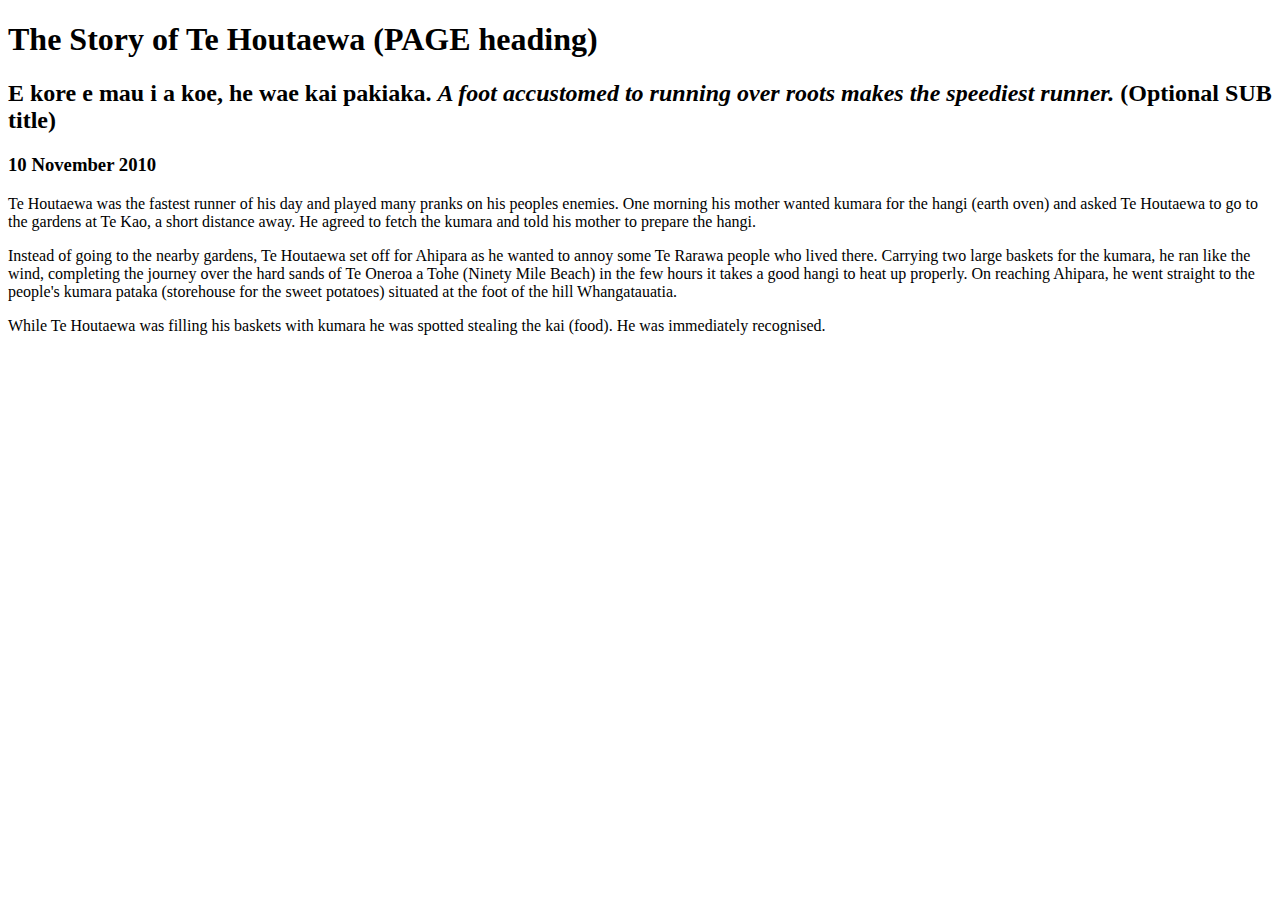
==== blog/te-houtaewa-template.html @ e3cd5fb9 "add blog te-houtaewa-template" ====
<!DOCTYPE html>
<html>
  <head>
    <title>Stories and Legends (PAGE title) </title>
    <meta charset="UTF-8">
    <link href="your-stylesheet-link-here.css" rel="stylesheet" type="text/css">
  </head>
  
  <body>
    <h1>The Story of Te Houtaewa (PAGE heading)</h1>
    <h2>E kore e mau i a koe, he wae kai pakiaka. <em>A foot accustomed to running over roots makes the speediest runner.</em> (Optional SUB title) </h2>
    <h3>10 November 2010</h3>
    
    <p>
      Te Houtaewa was the fastest runner of his day and played many pranks on his peoples enemies. One morning his mother wanted kumara for the hangi (earth oven) and asked Te Houtaewa to go to the gardens at Te Kao, a short distance away. He agreed to fetch the kumara and told his mother to prepare the hangi.
    </p>
    <p>
      Instead of going to the nearby gardens, Te Houtaewa set off for Ahipara as he wanted to annoy some Te Rarawa people who lived there. Carrying two large baskets for the kumara, he ran like the wind, completing the journey over the hard sands of Te Oneroa a Tohe (Ninety Mile Beach) in the few hours it takes a good hangi to heat up properly. On reaching Ahipara, he went straight to the people's kumara pataka (storehouse for the sweet potatoes) situated at the foot of the hill Whangatauatia.
    </p>
    <p>
      While Te Houtaewa was filling his baskets with kumara he was spotted stealing the kai (food). He was immediately recognised.
    </p>
    
    <!-- this is a comment. -->
  
  </body>
</html>
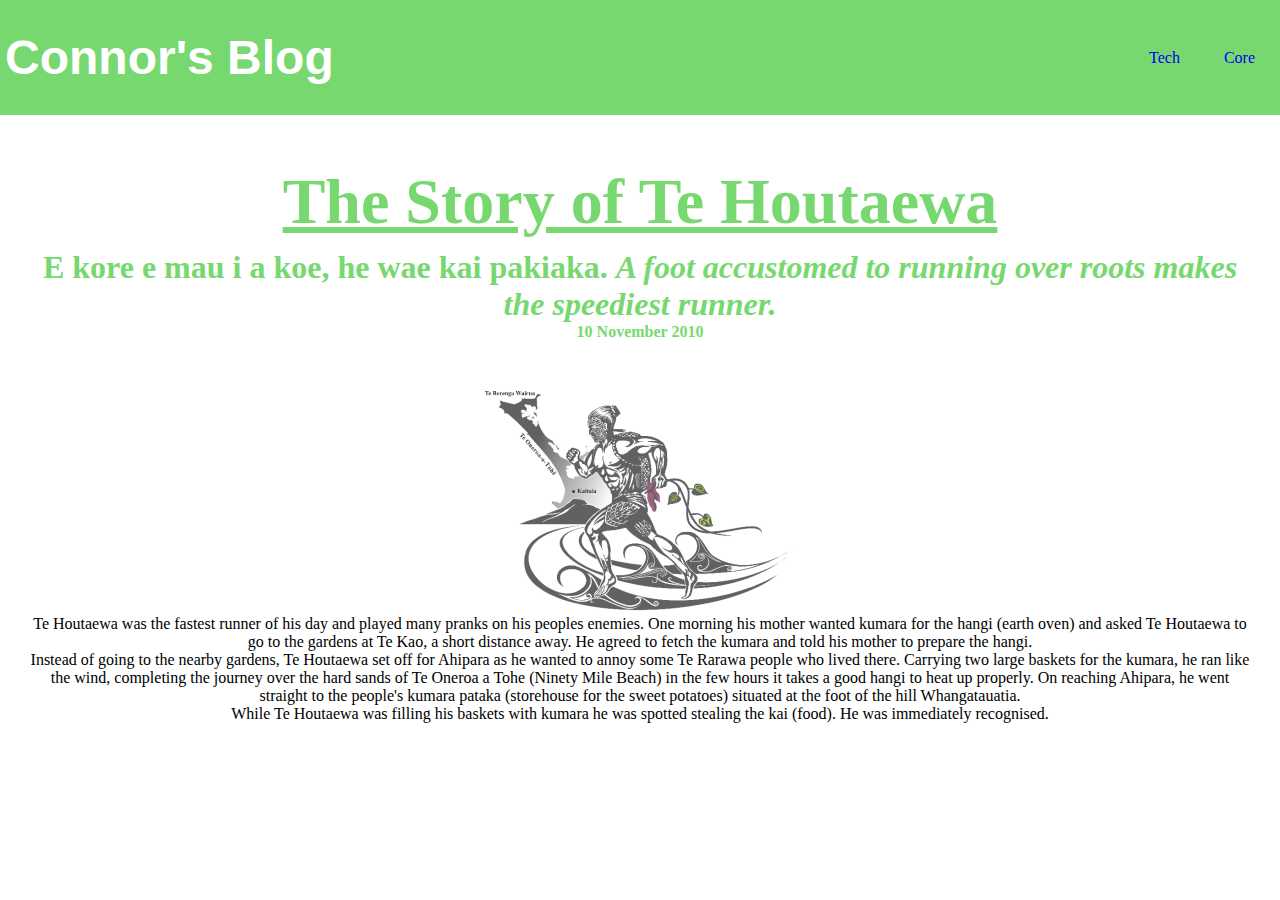
==== commit d8a56a8b: "html updated" ====
--- a/blog/te-houtaewa-template.html
+++ b/blog/te-houtaewa-template.html
@@ -1,27 +1,54 @@
 <!DOCTYPE html>
 <html>
   <head>
-    <title>Stories and Legends (PAGE title) </title>
-    <meta charset="UTF-8">
-    <link href="your-stylesheet-link-here.css" rel="stylesheet" type="text/css">
+    <title>Stories and Legends (PAGE title)</title>
+    <meta charset="UTF-8" />
+    <meta name="viewport" content="width=device-width, initial-scale=1.0" />
+    <link href="../styles/main.css" rel="stylesheet" type="text/css" />
   </head>
-  
+
   <body>
-    <h1>The Story of Te Houtaewa (PAGE heading)</h1>
-    <h2>E kore e mau i a koe, he wae kai pakiaka. <em>A foot accustomed to running over roots makes the speediest runner.</em> (Optional SUB title) </h2>
-    <h3>10 November 2010</h3>
-    
-    <p>
-      Te Houtaewa was the fastest runner of his day and played many pranks on his peoples enemies. One morning his mother wanted kumara for the hangi (earth oven) and asked Te Houtaewa to go to the gardens at Te Kao, a short distance away. He agreed to fetch the kumara and told his mother to prepare the hangi.
-    </p>
-    <p>
-      Instead of going to the nearby gardens, Te Houtaewa set off for Ahipara as he wanted to annoy some Te Rarawa people who lived there. Carrying two large baskets for the kumara, he ran like the wind, completing the journey over the hard sands of Te Oneroa a Tohe (Ninety Mile Beach) in the few hours it takes a good hangi to heat up properly. On reaching Ahipara, he went straight to the people's kumara pataka (storehouse for the sweet potatoes) situated at the foot of the hill Whangatauatia.
-    </p>
-    <p>
-      While Te Houtaewa was filling his baskets with kumara he was spotted stealing the kai (food). He was immediately recognised.
-    </p>
-    
+    <header>
+      <a href="index.html"><h1>Connor's Blog</h1></a>
+      <nav>
+        <ul class="nav__links">
+          <li><a href="tech.html">Tech</a></li>
+          <li><a href="core.html">Core</a></li>
+        </ul>
+      </nav>
+    </header>
+    <div class="content">
+      <h1>The Story of Te Houtaewa</h1>
+      <h2>
+        E kore e mau i a koe, he wae kai pakiaka.
+        <em
+          >A foot accustomed to running over roots makes the speediest
+          runner.</em
+        >
+      </h2>
+      <h3>10 November 2010</h3>
+      <img src="/blog/images/Te-Houtaewa.png" alt="Te Houtaewa logo" />
+      <p>
+        Te Houtaewa was the fastest runner of his day and played many pranks on
+        his peoples enemies. One morning his mother wanted kumara for the hangi
+        (earth oven) and asked Te Houtaewa to go to the gardens at Te Kao, a
+        short distance away. He agreed to fetch the kumara and told his mother
+        to prepare the hangi.
+      </p>
+      <p>
+        Instead of going to the nearby gardens, Te Houtaewa set off for Ahipara
+        as he wanted to annoy some Te Rarawa people who lived there. Carrying
+        two large baskets for the kumara, he ran like the wind, completing the
+        journey over the hard sands of Te Oneroa a Tohe (Ninety Mile Beach) in
+        the few hours it takes a good hangi to heat up properly. On reaching
+        Ahipara, he went straight to the people's kumara pataka (storehouse for
+        the sweet potatoes) situated at the foot of the hill Whangatauatia.
+      </p>
+      <p>
+        While Te Houtaewa was filling his baskets with kumara he was spotted
+        stealing the kai (food). He was immediately recognised.
+      </p>
+    </div>
     <!-- this is a comment. -->
-  
   </body>
-</html>+</html>
--- a/styles/main.css
+++ b/styles/main.css
@@ -0,0 +1,60 @@
+@import url('https://fonts.googleapis.com/css2?family=Open+Sans:wght@600&display=swap');
+* {
+  box-sizing: border-box;
+  margin: 0;
+  padding: 0;
+}
+header {
+  display: flex;
+  justify-content: space-between;
+  align-items: center;
+  padding: 30px 5px;
+  background-color: #78d870;
+}
+header a {
+  text-decoration: none;
+}
+header h1 {
+  font-family: 'Open-Sans', sans-serif;
+  font-weight: 600;
+  font-size: 3rem;
+  color: white;
+  cursor: pointer;
+}
+.nav__links {
+  list-style: none;
+}
+.nav__links li {
+  display: inline-block;
+  padding: 0px 20px;
+}
+.nav__links li a {
+  transition: all 0.3 ease 0s;
+}
+.nav__links li a:hover {
+  color: white;
+}
+
+.content {
+  background-color: white;
+  text-align: center;
+  margin: 50px 30px 10px 30px;
+}
+
+.content h1 {
+  color: #78d870;
+  font-size: 4rem;
+  margin-bottom: 10px;
+  text-decoration: underline;
+  font-family: 'Times New Roman', Times, serif;
+}
+
+.content h2 {
+  color: #78d870;
+  font-size: 2rem;
+}
+.content h3 {
+  color: #78d870;
+  font-size: 1rem;
+  margin-bottom: 50px;
+}
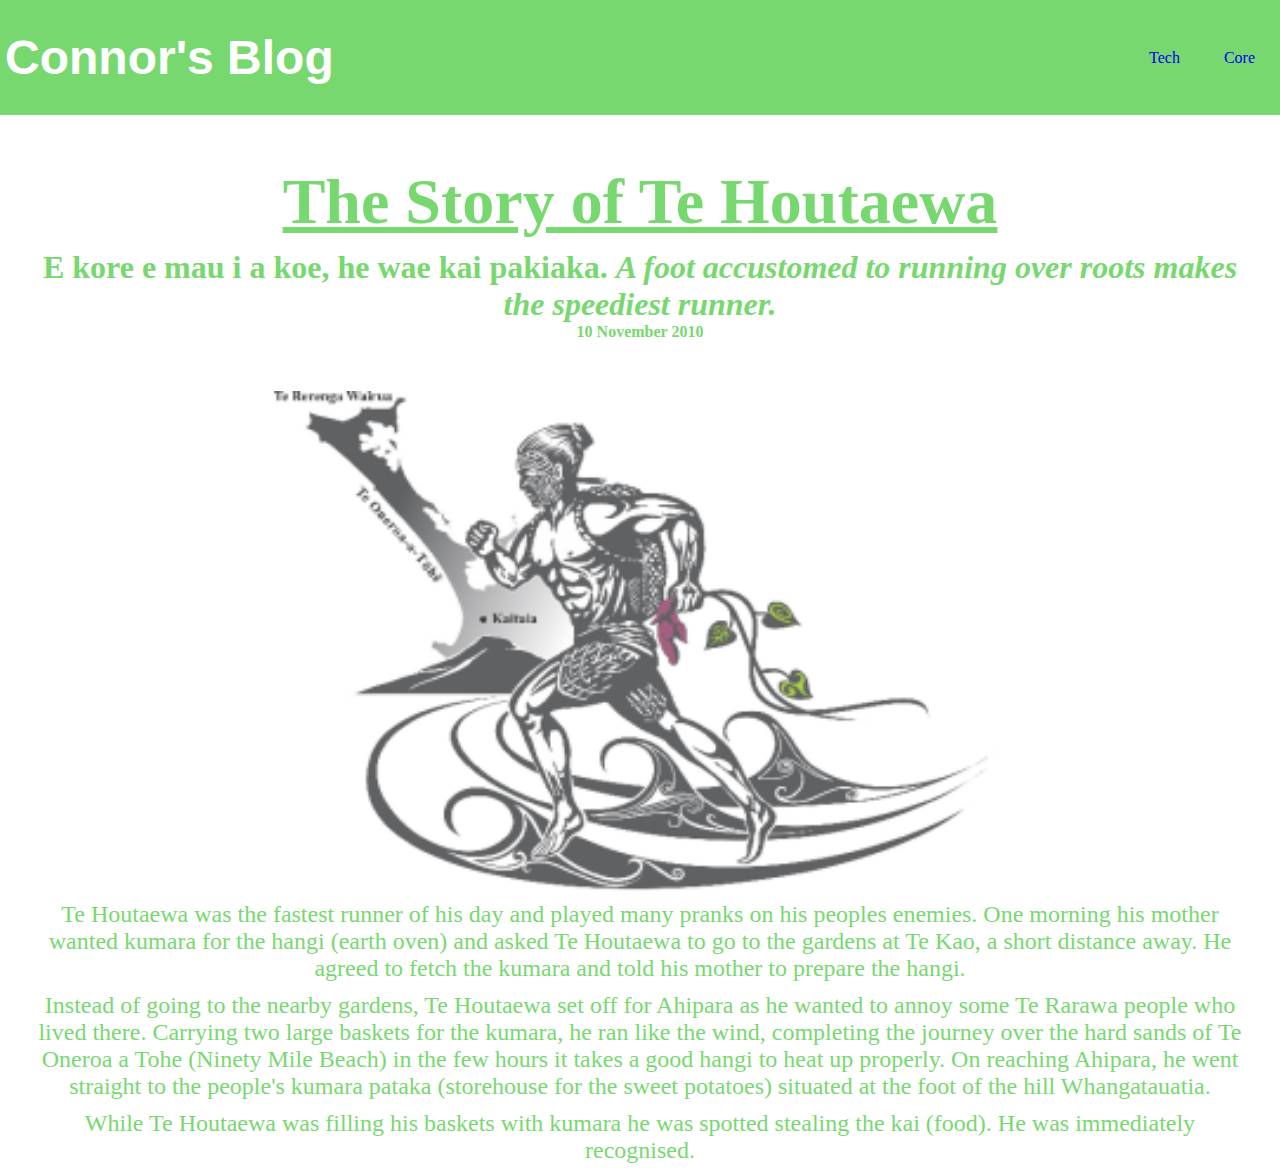
==== commit 771fc3fd: "Html update" ====
--- a/blog/te-houtaewa-template.html
+++ b/blog/te-houtaewa-template.html
@@ -1,10 +1,10 @@
 <!DOCTYPE html>
 <html>
   <head>
-    <title>Stories and Legends (PAGE title)</title>
+    <title>Stories and Legends</title>
     <meta charset="UTF-8" />
     <meta name="viewport" content="width=device-width, initial-scale=1.0" />
-    <link href="../styles/main.css" rel="stylesheet" type="text/css" />
+    <link href="./styles/main.css" rel="stylesheet" type="text/css" />
   </head>
 
   <body>
@@ -27,7 +27,13 @@
         >
       </h2>
       <h3>10 November 2010</h3>
-      <img src="/blog/images/Te-Houtaewa.png" alt="Te Houtaewa logo" />
+      <div class="blog-image">
+        <img
+          src="/blog/images/Te-Houtaewa.jpg"
+          alt="Te Houtaewa logo"
+          class="img-responsive"
+        />
+      </div>
       <p>
         Te Houtaewa was the fastest runner of his day and played many pranks on
         his peoples enemies. One morning his mother wanted kumara for the hangi
@@ -49,6 +55,5 @@
         stealing the kai (food). He was immediately recognised.
       </p>
     </div>
-    <!-- this is a comment. -->
   </body>
 </html>
--- a/blog/styles/main.css
+++ b/blog/styles/main.css
@@ -0,0 +1,78 @@
+@import url('https://fonts.googleapis.com/css2?family=Open+Sans:wght@600&display=swap');
+* {
+  box-sizing: border-box;
+  margin: 0;
+  padding: 0;
+}
+header {
+  display: flex;
+  justify-content: space-between;
+  align-items: center;
+  padding: 30px 5px;
+  background-color: #78d870;
+}
+header a {
+  text-decoration: none;
+}
+header h1 {
+  font-family: 'Open-Sans', sans-serif;
+  font-weight: 600;
+  font-size: 3rem;
+  color: white;
+  cursor: pointer;
+}
+.nav__links {
+  list-style: none;
+}
+.nav__links li {
+  display: inline-block;
+  padding: 0px 20px;
+}
+.nav__links li a {
+  transition: all 0.3 ease 0s;
+}
+.nav__links li a:hover {
+  color: white;
+}
+
+.content {
+  background-color: white;
+  text-align: center;
+  margin: 50px 30px 10px 30px;
+}
+.content {
+  font-family: 'Times New Roman', Times, serif;
+}
+.content h1 {
+  color: #78d870;
+  font-size: 4rem;
+  margin-bottom: 10px;
+  text-decoration: underline;
+}
+
+.content h2 {
+  color: #78d870;
+  font-size: 2rem;
+}
+.content h3 {
+  color: #78d870;
+  font-size: 1rem;
+  margin-bottom: 50px;
+}
+.blog-image {
+  background-color: green;
+  width: 60%;
+  height: 500px;
+  position: relative;
+  overflow: hidden;
+  margin: auto;
+}
+.img-responsive {
+  width: 100%;
+  height: 100%;
+}
+.content p {
+  margin-top: 10px;
+  font-size: 1.5rem;
+  color: #78d870;
+}
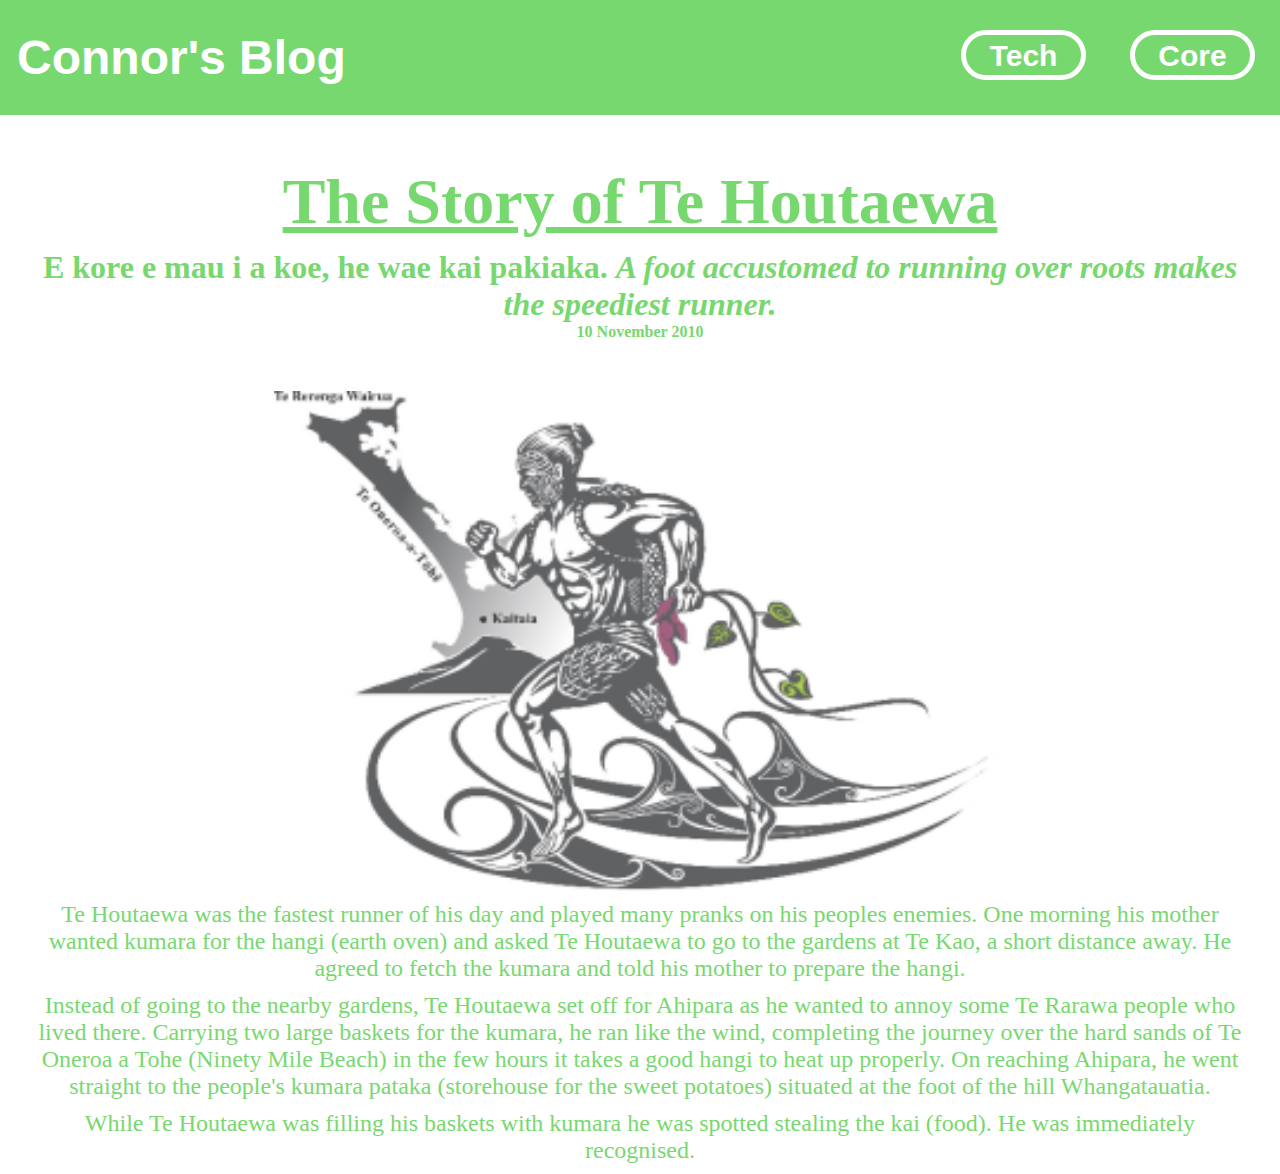
==== commit 97241f17: "Website blog update" ====
--- a/blog/te-houtaewa-template.html
+++ b/blog/te-houtaewa-template.html
@@ -12,8 +12,12 @@
       <a href="index.html"><h1>Connor's Blog</h1></a>
       <nav>
         <ul class="nav__links">
-          <li><a href="tech.html">Tech</a></li>
-          <li><a href="core.html">Core</a></li>
+          <li>
+            <a class="cta" href="tech.html"><button>Tech</button></a>
+          </li>
+          <li>
+            <a class="cta" href="core.html"><button>Core</button></a>
+          </li>
         </ul>
       </nav>
     </header>
--- a/blog/styles/main.css
+++ b/blog/styles/main.css
@@ -20,6 +20,7 @@
   font-size: 3rem;
   color: white;
   cursor: pointer;
+  margin-left: 12px;
 }
 .nav__links {
   list-style: none;
@@ -76,3 +77,39 @@
   font-size: 1.5rem;
   color: #78d870;
 }
+button {
+  padding: 4px 20px;
+  background-color: #78d870;
+  border-style: solid;
+  border-color: white;
+  border-width: 5px;
+  border-radius: 50px;
+  cursor: pointer;
+  transition: all 0.3 ease 0s;
+  width: 125px;
+  height: 50px;
+  color: white;
+  font-size: 30px;
+  font-weight: bold;
+  margin-bottom: 5px;
+}
+
+.container {
+  background-color: white;
+  display: flex;
+  width: 100%;
+  height: 100%;
+  justify-content: center;
+  align-items: flex-start;
+  margin-top: 50px;
+}
+.blog_list_items {
+  list-style: none;
+}
+a {
+  text-decoration: none;
+  color: #78d870;
+}
+a h1 {
+  font-family: 'Open-Sans', sans-serif;
+}
